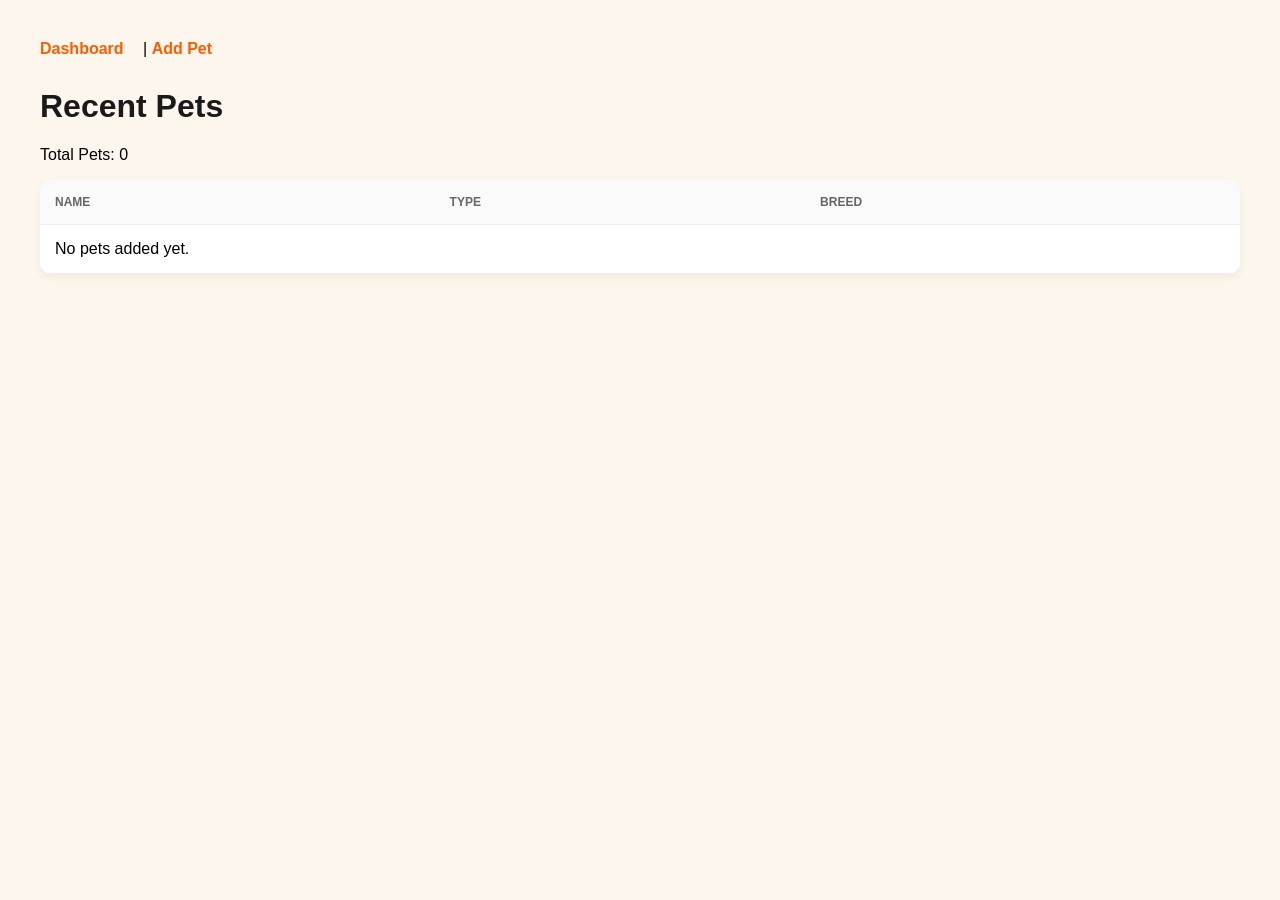
==== index.html @ 9a5e0f04 "Complete Paws and Hearts project" ====
<!DOCTYPE html>
<html lang="en">
<head>
    <meta charset="UTF-8">
    <meta name="viewport" content="width=device-width, initial-scale=1.0">
    <title>Paws & Hearts - Dashboard</title>
    <link rel="stylesheet" href="style.css">
</head>
<body>
    <nav>
        <a href="index.html">Dashboard</a> | 
        <a href="addpet.html">Add Pet</a>
    </nav>

    <h1>Recent Pets</h1>
    <p>Total Pets: <span id="totalCount">0</span></p>

    <table>
        <thead>
            <tr>
                <th>Name</th>
                <th>Type</th>
                <th>Breed</th>
            </tr>
        </thead>
        <tbody id="petsTableBody"></tbody>
    </table>

    <script type="module" src="app.js"></script>
</body>
</html>
---- style.css ----
:root {
    --orange: #ff5c00;
    --cream: #fdf6ec;
    --white: #ffffff;
    --gray: #666;
}

body {
    background-color: var(--cream);
    font-family: 'Segoe UI', sans-serif;
    margin: 0;
    padding: 40px;
}

nav {
    margin-bottom: 30px;
}

nav a {
    text-decoration: none;
    color: var(--orange);
    font-weight: bold;
    margin-right: 15px;
}

h1 { color: #1a1a1a; }

table {
    width: 100%;
    background: var(--white);
    border-collapse: collapse;
    border-radius: 12px;
    overflow: hidden;
    box-shadow: 0 4px 10px rgba(0,0,0,0.05);
}

th, td {
    padding: 15px;
    text-align: left;
    border-bottom: 1px solid #eee;
}

th {
    background-color: #fafafa;
    color: var(--gray);
    text-transform: uppercase;
    font-size: 12px;
}

.btn-orange {
    background: var(--orange);
    color: white;
    border: none;
    padding: 10px 20px;
    border-radius: 6px;
    cursor: pointer;
}
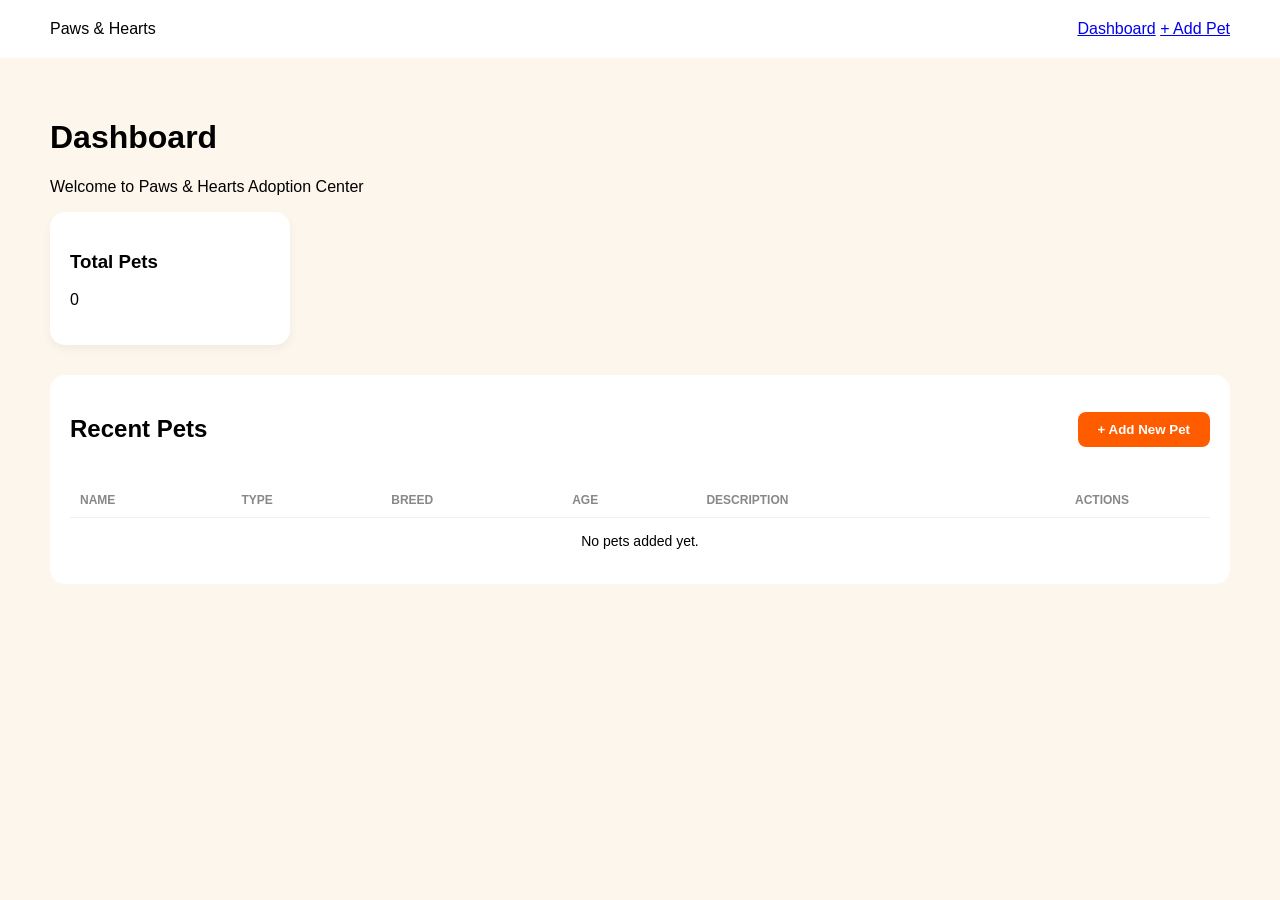
==== commit 1dacde8f: "Initial commit: Paws and Hearts Manager Part 4 - Working CRUD" ====
--- a/index.html
+++ b/index.html
@@ -7,24 +7,87 @@
     <link rel="stylesheet" href="style.css">
 </head>
 <body>
-    <nav>
-        <a href="index.html">Dashboard</a> | 
-        <a href="addpet.html">Add Pet</a>
+    <nav class="navbar">
+        <div class="logo">Paws & Hearts</div>
+        <div class="links">
+            <a href="index.html" class="active">Dashboard</a>
+            <a href="addpet.html">+ Add Pet</a>
+        </div>
     </nav>
 
-    <h1>Recent Pets</h1>
-    <p>Total Pets: <span id="totalCount">0</span></p>
+    <main>
+        <header>
+            <h1>Dashboard</h1>
+            <p>Welcome to Paws & Hearts Adoption Center</p>
+        </header>
 
-    <table>
-        <thead>
-            <tr>
-                <th>Name</th>
-                <th>Type</th>
-                <th>Breed</th>
-            </tr>
-        </thead>
-        <tbody id="petsTableBody"></tbody>
-    </table>
+        <section class="stats-container">
+            <div class="stat-card">
+                <h3>Total Pets</h3>
+                <p id="totalCount">0</p>
+            </div>
+        </section>
+
+        <section class="table-section">
+            <div class="table-header">
+                <h2>Recent Pets</h2>
+                <button class="btn-orange" onclick="location.href='addpet.html'">+ Add New Pet</button>
+            </div>
+            <table>
+                <thead>
+                    <tr>
+                        <th>Name</th>
+                        <th>Type</th>
+                        <th>Breed</th>
+                        <th>Age</th>
+                        <th>Description</th>
+                        <th style="text-align: center;">Actions</th>
+                    </tr>
+                </thead>
+                <tbody id="petsTableBody">
+                    </tbody>
+            </table>
+        </section>
+    </main>
+
+    <div id="editModal" class="modal-overlay" style="display:none;">
+        <div class="modal-card">
+            <h2>Edit Pet</h2>
+            <p style="color: #888; font-size: 14px; margin-bottom: 20px;">Update the information for this animal.</p>
+            
+            <input type="hidden" id="editIndex">
+            
+            <div class="form-group">
+                <label>Pet Name</label>
+                <input type="text" id="editName">
+            </div>
+
+            <div class="form-group">
+                <label>Type</label>
+                <input type="text" id="editType">
+            </div>
+
+            <div class="form-group">
+                <label>Breed</label>
+                <input type="text" id="editBreed">
+            </div>
+
+            <div class="form-group">
+                <label>Age</label>
+                <input type="number" id="editAge">
+            </div>
+
+            <div class="form-group">
+                <label>Description</label>
+                <textarea id="editDesc" rows="3"></textarea>
+            </div>
+
+            <div class="modal-actions">
+                <button id="saveBtn" class="btn-orange">Update Details</button>
+                <button id="cancelBtn" class="btn-secondary">Cancel</button>
+            </div>
+        </div>
+    </div>
 
     <script type="module" src="app.js"></script>
 </body>
--- a/style.css
+++ b/style.css
@@ -1,57 +1,141 @@
 :root {
     --orange: #ff5c00;
+    --orange-hover: #e65300;
     --cream: #fdf6ec;
     --white: #ffffff;
-    --gray: #666;
+    --gray: #888;
+    --border: #f0f0f0;
 }
 
 body {
     background-color: var(--cream);
     font-family: 'Segoe UI', sans-serif;
     margin: 0;
-    padding: 40px;
+    padding: 0;
 }
 
-nav {
-    margin-bottom: 30px;
+.navbar {
+    background: var(--white);
+    padding: 20px 50px;
+    display: flex;
+    justify-content: space-between;
+    align-items: center;
 }
 
-nav a {
-    text-decoration: none;
-    color: var(--orange);
-    font-weight: bold;
-    margin-right: 15px;
+main { padding: 40px 50px; }
+
+.stat-card {
+    background: var(--white);
+    padding: 20px;
+    border-radius: 15px;
+    width: 200px;
+    box-shadow: 0 4px 10px rgba(0,0,0,0.05);
 }
 
-h1 { color: #1a1a1a; }
+.table-section {
+    background: var(--white);
+    margin-top: 30px;
+    padding: 20px;
+    border-radius: 15px;
+}
+
+.table-header {
+    display: flex;
+    justify-content: space-between;
+    align-items: center;
+    margin-bottom: 20px;
+}
 
 table {
     width: 100%;
-    background: var(--white);
     border-collapse: collapse;
-    border-radius: 12px;
-    overflow: hidden;
-    box-shadow: 0 4px 10px rgba(0,0,0,0.05);
 }
 
-th, td {
-    padding: 15px;
-    text-align: left;
-    border-bottom: 1px solid #eee;
-}
-
-th {
-    background-color: #fafafa;
-    color: var(--gray);
-    text-transform: uppercase;
-    font-size: 12px;
-}
+th { text-align: left; color: var(--gray); font-size: 12px; padding: 10px; text-transform: uppercase; }
+td { padding: 15px 10px; border-top: 1px solid var(--border); font-size: 14px; }
 
 .btn-orange {
     background: var(--orange);
     color: white;
     border: none;
     padding: 10px 20px;
+    border-radius: 8px;
+    cursor: pointer;
+    font-weight: bold;
+    transition: background 0.3s;
+}
+
+.btn-orange:hover {
+    background: var(--orange-hover);
+}
+
+/* --- Action Buttons (Inside Table) --- */
+.action-btn {
+    padding: 6px 12px;
     border-radius: 6px;
+    border: none;
     cursor: pointer;
+    font-size: 12px;
+    font-weight: 600;
+    margin-right: 5px;
+}
+
+.edit-btn { background: #fff4e5; color: var(--orange); border: 1px solid var(--orange); }
+.delete-btn { background: #ffe5e5; color: #ff4d4d; }
+
+/* --- Edit Modal Styles --- */
+.modal-overlay {
+    position: fixed;
+    top: 0; left: 0; width: 100%; height: 100%;
+    background: rgba(0, 0, 0, 0.4); /* Dimmed background */
+    display: flex;
+    justify-content: center;
+    align-items: center;
+    z-index: 1000;
+}
+
+.modal-card {
+    background: var(--white);
+    padding: 30px;
+    border-radius: 20px;
+    width: 400px;
+    box-shadow: 0 10px 30px rgba(0,0,0,0.1);
+}
+
+.modal-card h2 { margin-top: 0; color: #333; }
+
+.form-group {
+    margin-bottom: 15px;
+    display: flex;
+    flex-direction: column;
+}
+
+.form-group label {
+    font-size: 12px;
+    color: var(--gray);
+    margin-bottom: 5px;
+    font-weight: bold;
+}
+
+.form-group input, .form-group textarea {
+    padding: 10px;
+    border: 1px solid var(--border);
+    border-radius: 8px;
+    font-family: inherit;
+}
+
+.modal-actions {
+    display: flex;
+    gap: 10px;
+    margin-top: 20px;
+}
+
+.btn-secondary {
+    background: #eee;
+    color: #555;
+    border: none;
+    padding: 10px 20px;
+    border-radius: 8px;
+    cursor: pointer;
+    font-weight: bold;
 }
